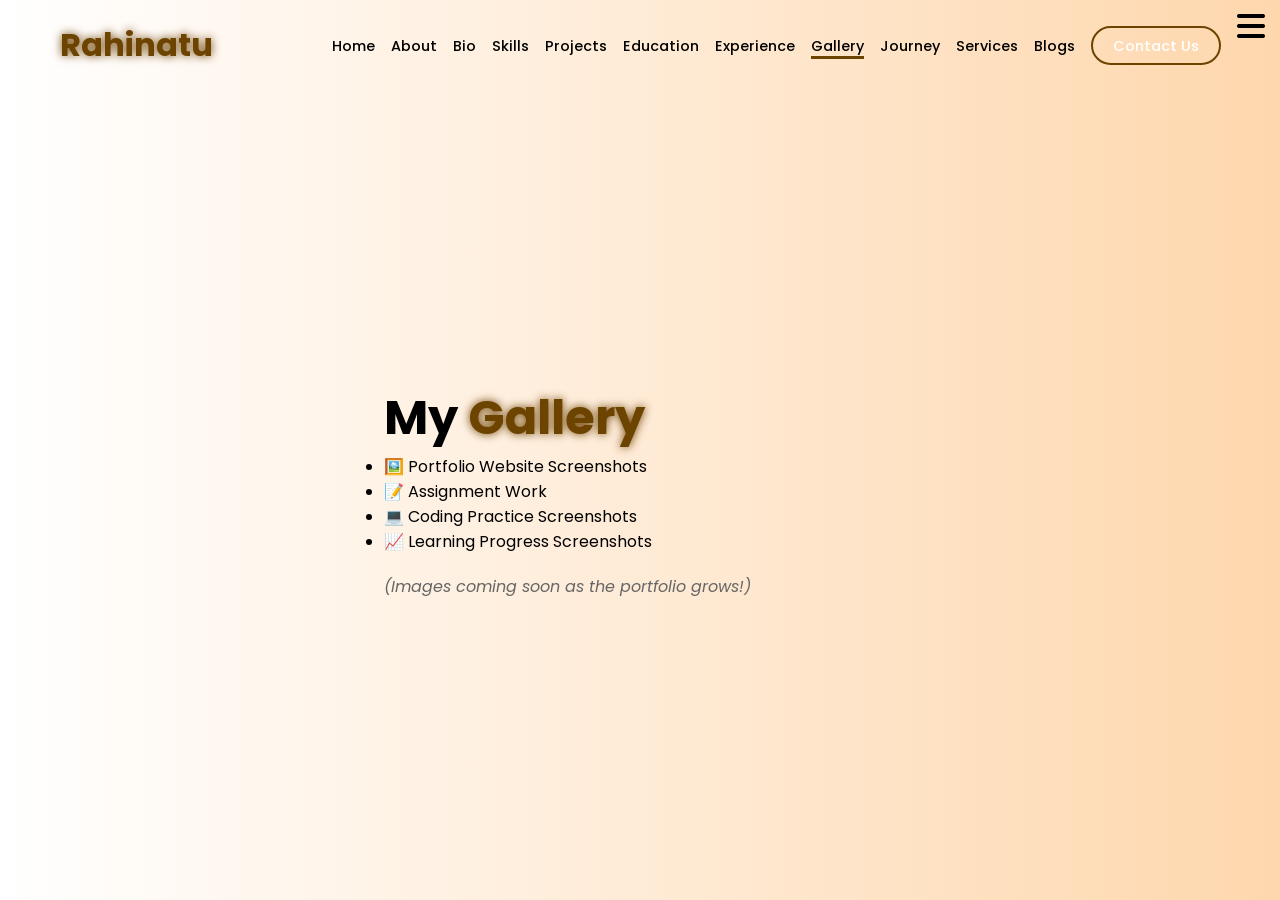
==== gallery.html @ b500e5dc "Add files via upload" ====
<!DOCTYPE html>
<html lang="en">
<head>
    <meta charset="UTF-8">
    <meta name="viewport" content="width=device-width, initial-scale=1.0">
    <title>Gallery - Rahinatu's Portfolio</title>
    <link rel="stylesheet" href="style.css">
    <link rel="stylesheet" href="https://cdnjs.cloudflare.com/ajax/libs/font-awesome/6.7.1/css/all.min.css">
    <link rel="stylesheet" href="https://unpkg.com/aos@next/dist/aos.css" />
</head>
<body>
    <nav>
        <div class="nav-container">
            <div class="logo" data-aos="zoom-in" data-aos-duration="1000">
                <a href="index.html"><span>Rahinatu</span></a>
            </div>
            <div class="links">
                <div class="link" data-aos="fade-up" data-aos-duration="1000" data-aos-delay="100"><a href="index.html">Home</a></div>
                <div class="link" data-aos="fade-up" data-aos-duration="1000" data-aos-delay="200"><a href="about.html">About</a></div>
                <div class="link" data-aos="fade-up" data-aos-duration="1000" data-aos-delay="300"><a href="bio.html">Bio</a></div>
                <div class="link" data-aos="fade-up" data-aos-duration="1000" data-aos-delay="400"><a href="skills.html">Skills</a></div>
                <div class="link" data-aos="fade-up" data-aos-duration="1000" data-aos-delay="500"><a href="projects.html">Projects</a></div>
                <div class="link" data-aos="fade-up" data-aos-duration="1000" data-aos-delay="600"><a href="education.html">Education</a></div>
                <div class="link" data-aos="fade-up" data-aos-duration="1000" data-aos-delay="700"><a href="experience.html">Experience</a></div>
                <div class="link" data-aos="fade-up" data-aos-duration="1000" data-aos-delay="800"><a href="gallery.html" class="active">Gallery</a></div>
                <div class="link" data-aos="fade-up" data-aos-duration="1000" data-aos-delay="900"><a href="learning.html">Journey</a></div>
                <div class="link" data-aos="fade-up" data-aos-duration="1000" data-aos-delay="1000"><a href="services.html">Services</a></div>
                <div class="link" data-aos="fade-up" data-aos-duration="1000" data-aos-delay="1100"><a href="blogs.html">Blogs</a></div>
                <div class="link contact-btn" data-aos="fade-up" data-aos-duration="1000" data-aos-delay="1200"><a href="contact.html">Contact Us</a></div>
            </div>
            <i class="fa-solid fa-bars hamburg" onclick="hamburg()"></i>
        </div>
        <div class="dropdown">
            <div class="links">
                <a href="index.html">Home</a>
                <a href="about.html">About</a>
                <a href="bio.html">Bio</a>
                <a href="skills.html">Skills</a>
                <a href="projects.html">Projects</a>
                <a href="education.html">Education</a>
                <a href="experience.html">Experience</a>
                <a href="gallery.html">Gallery</a>
                <a href="learning.html">Journey</a>
                <a href="services.html">Services</a>
                <a href="blogs.html">Blogs</a>
                <a href="contact.html">Contact Us</a>
                <i class="fa-solid fa-xmark cancel" onclick="cancel()"></i>
            </div>
        </div>
    </nav>

    <section>
        <div class="main-container">
            <div class="content" data-aos="fade-up">
                <h1>My <span>Gallery</span></h1>
                <ul>
                    <li>🖼️ Portfolio Website Screenshots</li>
                    <li>📝 Assignment Work</li>
                    <li>💻 Coding Practice Screenshots</li>
                    <li>📈 Learning Progress Screenshots</li>
                </ul>
                <p style="margin-top: 20px; font-style: italic; color: #666;">(Images coming soon as the portfolio grows!)</p>
            </div>
        </div>
    </section>

    <script src="https://unpkg.com/aos@next/dist/aos.js"></script>
    <script>AOS.init({offset: 0});</script>
    <script>
        function hamburg() {
            const navbar = document.querySelector(".dropdown");
            navbar.style.transform = "translateY(0%)";
            document.body.classList.add("noscroll");
        }
        function cancel() {
            const navbar = document.querySelector(".dropdown");
            navbar.style.transform = "translateY(-100%)";
            document.body.classList.remove("noscroll");
        }
    </script>
</body>
</html>
---- style.css ----
@import url('https://fonts.googleapis.com/css2?family=Poppins:wght@100;200;300;400;500;600&display=swap');


html {
    scroll-behavior: smooth;
  }
  
*{
    padding: 0;
    margin: 0;
    font-family: 'Poppins', sans-serif;
    box-sizing: border-box;
}

html{
    overflow-x: hidden;
}


body {
    width: 100%;
    min-height: 100vh;
    overflow-x: hidden;
    background: linear-gradient(to right, rgb(255,255,255), rgb(254,215,173));
}


body.noscroll {
    overflow: hidden;
  }
  
nav{
    width: 100%;
    height: 10vh;
    position: sticky;
}


.nav-container{
    width: 100%;
    height: 100%;
    display: flex;
    justify-content: space-around;
    align-items: center;
}

/* Forcefully remove underline, if some other style is overriding it */
a, a span {
    text-decoration: none !important;
    color: inherit;
  }
  

.logo{
    color: black;
    font-size: 2rem;
    font-weight: bolder;
}

.logo span{
    color: rgb(109,67, 0);
    text-shadow: 0 0 10px rgb(109,67, 0);
}

.hamburg, .cancel{
    cursor: pointer;
    position: absolute;
    right: 15px;
    top: 10px;
    color: black;
    font-size: 2rem;
    display: block !important;
}

.nav-container .links {
    display: flex;
    gap: 1rem;
    align-items: center;
}

.nav-container .links a{
    position: relative;
    font-size: 0.9rem;
    color: black;
    text-decoration: none;
    font-weight: 500;
    transition: 0.3s linear;
}

.nav-container .links a::before{
    position: absolute;
    content: "";
    bottom: -3px;
    left: 0;
    width: 0%;
    height: 3px;
    background-color: rgb(109,67, 0);
    transition: 0.2s linear;
}

.nav-container .links a:hover::before,
.nav-container .links a.active::before{
    width: 100%;
}

.nav-container .contact-btn{
    background-color: transparent;
    padding: 5px 20px;
    border-radius: 20px;
    border: 2px solid rgb(109,67, 0);
    transition: 0.2s linear;
}

.nav-container .contact-btn a{
    color: white;
    transition: 0.3s linear;
}

.nav-container .contact-btn:hover, .nav-container .contact-btn:hover a{
    background-color: rgb(12, 12, 11);
    color: white;
}

.nav-container .links a:hover{
    color: rgb(109,67, 0);
}

.dropdown {
    z-index: 100;
    position: fixed;
    top: 0;
    left: 0;
    width: 100vw;
    height: 100vh; /* Full screen */
    background-color: rgba(0, 0, 0, 0.5); /* Slight dark overlay */
    backdrop-filter: blur(20px); /* Full screen blur */
    -webkit-backdrop-filter: blur(10px); /* Safari support */
    transform: translateY(-100%);
    transition: transform 0.3s ease-in-out;
  }
  

.dropdown .links {
    display: flex;
    flex-direction: column;
    justify-content: center;
    align-items: center;
    height: 100%;
    overflow-y: auto;
    padding: 50px 0;
  }
  
  .dropdown .links a {
    display: block; /* Not flex or inline */
    width: 100%;    /* Take full width */
    padding: 15px 20px;
    color: white;
    text-decoration: none;
    text-align: center;
    font-size: 1.5rem;
    transition: background-color 0.3s;
  }
  
  

.dropdown .links a:hover{
    background-color: rgb(109,67, 0);
}

section{
    width: 100%;
    min-height: 90vh;
}

.main-container{
    width: 100%;
    min-height: 90vh;
    display: flex;
    justify-content: space-evenly;
    align-items: center;
}

.main-container .image{
    z-index: -1;
    width: 50%;
}

.main-container .image img{
    width: 100%;
    max-width: 450px;
    max-height: 500px;
    height: auto;
    border-radius: 20px;
    box-shadow: 0 10px 30px rgba(109, 67, 0, 0.3);
    object-fit: cover;
}

.main-container .content{
    color: black;
    width: 40%;
    min-height: 100px;
}

.content h1{
    font-size: clamp(1rem, 2rem + 5vw, 3rem);
}

.content h1 span{
    color: rgb(109,67, 0);
    text-shadow: 0 0 10px rgb(109,67, 0);
}

.content .typewriter{
    font-weight: 600;
    font-size: clamp(1rem, 1rem + 5vw, 2rem);
}

.content .typewriter span{
    color: rgb(109,67, 0);
    font-size: 2.5rem;
    text-shadow: 0 0 5px rgb(109,67, 0);
    position: relative;
    transition: 0.3s linear;
}

.typewriter span::before{
    content: "Developer";
    animation: words 8s infinite;
}

.typewriter span::after{
    content: "";
    position: absolute;
    width: calc(100% + 8px);
    height: 100%;
    border-left: 3px solid black;
    animation:  cursor 0.4s linear infinite;
}

@keyframes cursor {
    to{
        border-left: 3px solid #b74b4b;
    }
}

@keyframes words {
    0%, 33%{
        content: "Developer";
    }
    34%, 66%{
        content: "Designer";
    }
}

.content p{
    font-size: clamp(0.4rem, 0.2rem + 9vw, 1rem);
    margin: 10px 0;
}

.social-links i{
    display: inline-flex;
    justify-content: center;
    align-items: center;
    width: 3rem;
    height: 3rem;
    background-color:transparent;
    border: 0.2rem solid rgb(109,67, 0);
    border-radius: 50%;
    color:rgb(109,67, 0);
    margin: 5px 10px;
    font-size: 1.5rem;
    transition: 0.2s linear;
}

.social-links i:hover{
    scale: 1.3;
    color: white;
    background-color: rgb(109,67, 0);
    filter: drop-shadow(0 0 10px rgb(109,67,0));
}

.content .download-button {
    display: inline-block;
    width: 80%;
    max-width: 300px;
    padding: 15px 0;
    background-color: rgb(109, 67, 0);
    color: white;
    border: none;
    outline: none;
    font-size: 1.1rem;
    font-weight: 700;
    border-radius: 8px;
    text-align: center;
    text-decoration: none;
    transition: 0.3s ease-in-out;
    margin-top: 30px;
}

.content .download-button:hover {
    scale: 1.05;
    color: rgb(109, 67, 0);
    background-color: transparent;
    border: 2px solid rgb(109, 67, 0);
    box-shadow: 0 0 20px rgb(109, 67, 0);
}



  #contact {
    width: 100%;
    min-height: 100vh; /* ✅ Use min-height */
    padding: 80px 20px;
    display: flex;
    justify-content: center;
    align-items: flex-start;
    background: linear-gradient(to right, rgb(255,255,255), rgb(254,215,173));
}



#contact .main-container {
    width: 100%;
    max-width: 800px;
    background-color: white;
    border-radius: 15px;
    box-shadow: 0 0 30px rgba(0,0,0,0.1);
    padding: 40px;
    display: flex;
    flex-direction: column;
    align-items: center;
    height: auto; /* ✅ Let it grow with content */
  }
  
  
  #contact .content {
    width: 100%;
    height: auto; /* ✅ Make sure it can expand */
  }
  
  
  #contact .content h1 {
    text-align: center;
    font-size: 2.5rem;
    margin-bottom: 30px;
    color: rgb(109,67,0);
  }
  
  #contact .content h1 span {
    color: black;
  }
  
  #contact form {
    width: 100%;
    display: flex;
    flex-direction: column;
    gap: 18px;
    align-items: center;
  }
  
  #contact input,
  #contact textarea {
    width: 100%;
    max-width: 600px;
    padding: 15px;
    font-size: 1rem;
    border: 2px solid rgba(109,67,0, 0.4);
    border-radius: 10px;
    outline: none;
    resize: none;
    transition: 0.3s ease-in-out;
  }
  
  #contact input:focus,
  #contact textarea:focus {
    border-color: rgb(109,67,0);
    box-shadow: 0 0 10px rgba(109,67,0, 0.5);
  }
  
  #contact button {
    width: 100%;
    max-width: 600px;
    font-size: 1rem;
    font-weight: bold;
    text-align: center;
    background-color: rgb(109,67,0);
    color: white;
    border: none;
    border-radius: 10px;
    cursor: pointer;
    transition: 0.3s ease-in-out;
  }
  
  #contact button:hover {
    background-color: rgb(32, 25, 13);
    color: rgb(109,67,0);
    border: 2px solid rgb(109,67,0);
    box-shadow: 0 0 20px rgb(109,67,0);
    transform: scale(1.05);
  }

  #contact textarea {
    height: 120px;
  }
  
  

@media (max-width:884px) {
    body{
        overflow-y: visible;
    }

    nav .logo{
        position: absolute;
        top: 16px;
        left: 15px;
        font-size: 1.5rem;
    }

    .main-container{
        display: flex;
        flex-direction: column;
        min-height: auto;
        height: auto;
        padding: 50px 20px;
    }

    .nav-container .links{
        display: none;
    }

    .hamburg,.cancel{
        display: block;
    }

    .cancel{
        color: white;
    }

    .main-container .image{
        width: 100%;
        display: flex;
        justify-content: center;
        margin-bottom: 2rem;
        order: -1; /* Move image to top on mobile for index and about */
    }

    .main-container .content{
        width: 100%;
        text-align: left;
    }

    .social-links i{
        width: 2.5rem;
        height: 2.5rem;
        font-size: 1.2rem;
    }

    .content .download-button{
        margin: 20px auto;
        display: block;
    }
}
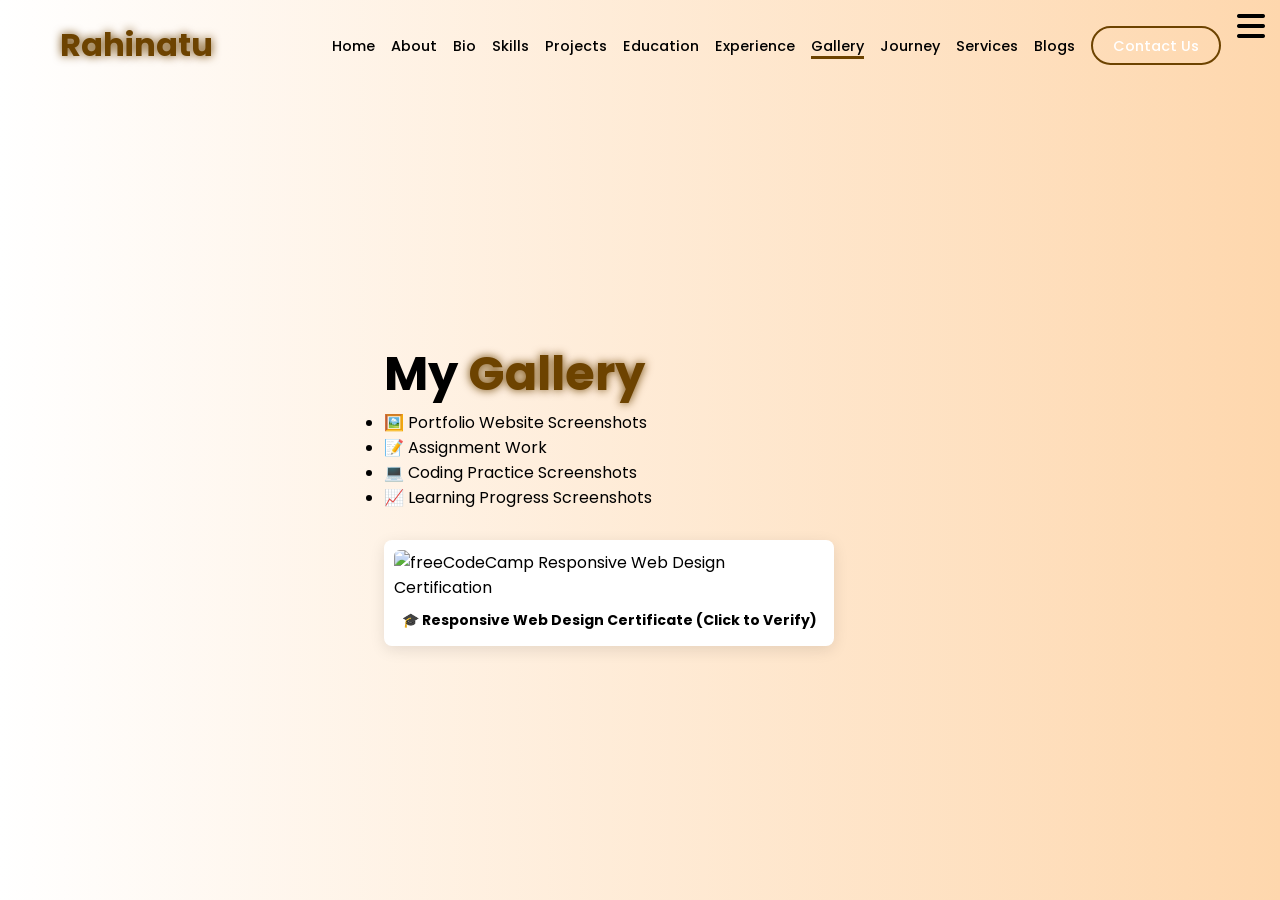
==== commit 8d400bcf: "Update gallery.html" ====
--- a/gallery.html
+++ b/gallery.html
@@ -7,6 +7,35 @@
     <link rel="stylesheet" href="style.css">
     <link rel="stylesheet" href="https://cdnjs.cloudflare.com/ajax/libs/font-awesome/6.7.1/css/all.min.css">
     <link rel="stylesheet" href="https://unpkg.com/aos@next/dist/aos.css" />
+    <style>
+        /* Optional internal styling to make sure the certificate image fits elegantly */
+        .cert-card {
+            margin-top: 30px;
+            max-width: 450px;
+            border-radius: 8px;
+            overflow: hidden;
+            box-shadow: 0 4px 15px rgba(0,0,0,0.1);
+            transition: transform 0.3s ease;
+            background: #fff;
+            padding: 10px;
+            display: inline-block;
+        }
+        .cert-card:hover {
+            transform: translateY(-5px);
+        }
+        .cert-card img {
+            width: 100%;
+            height: auto;
+            border-radius: 6px;
+            display: block;
+        }
+        .cert-card p {
+            margin: 10px 0 5px 0;
+            font-size: 14px;
+            font-weight: bold;
+            text-align: center;
+        }
+    </style>
 </head>
 <body>
     <nav>
@@ -59,7 +88,13 @@
                     <li>💻 Coding Practice Screenshots</li>
                     <li>📈 Learning Progress Screenshots</li>
                 </ul>
-                <p style="margin-top: 20px; font-style: italic; color: #666;">(Images coming soon as the portfolio grows!)</p>
+
+                <div class="cert-card" data-aos="zoom-in" data-aos-delay="200">
+                    <a href="https://www.freecodecamp.org/certification/rahinatu/responsive-web-design" target="_blank">
+                        <img src="rahinatucert.jpg" alt="freeCodeCamp Responsive Web Design Certification">
+                    </a>
+                    <p>🎓 Responsive Web Design Certificate (Click to Verify)</p>
+                </div>
             </div>
         </div>
     </section>
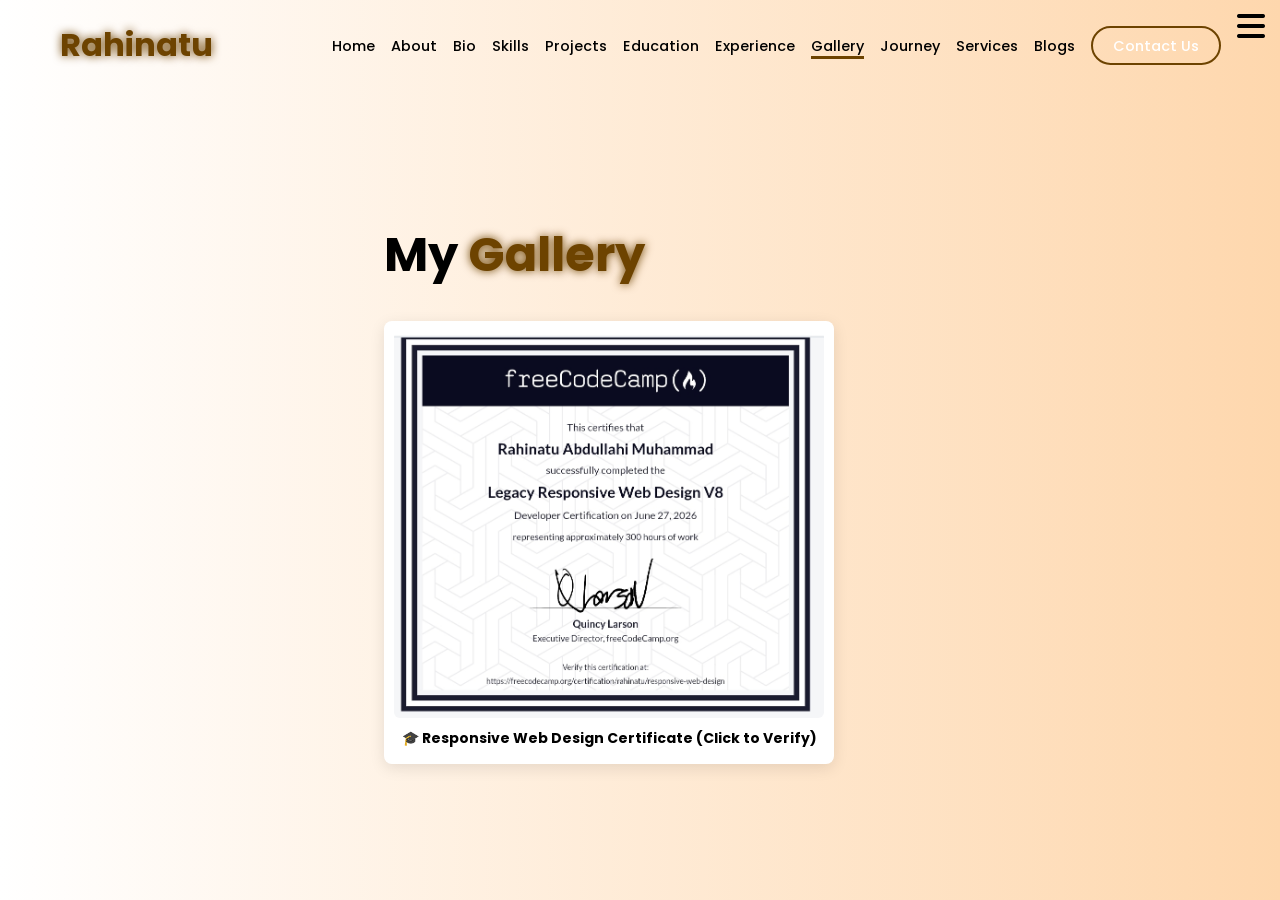
==== commit eb41d805: "Update gallery.html" ====
--- a/gallery.html
+++ b/gallery.html
@@ -8,7 +8,6 @@
     <link rel="stylesheet" href="https://cdnjs.cloudflare.com/ajax/libs/font-awesome/6.7.1/css/all.min.css">
     <link rel="stylesheet" href="https://unpkg.com/aos@next/dist/aos.css" />
     <style>
-        /* Optional internal styling to make sure the certificate image fits elegantly */
         .cert-card {
             margin-top: 30px;
             max-width: 450px;
@@ -82,12 +81,6 @@
         <div class="main-container">
             <div class="content" data-aos="fade-up">
                 <h1>My <span>Gallery</span></h1>
-                <ul>
-                    <li>🖼️ Portfolio Website Screenshots</li>
-                    <li>📝 Assignment Work</li>
-                    <li>💻 Coding Practice Screenshots</li>
-                    <li>📈 Learning Progress Screenshots</li>
-                </ul>
 
                 <div class="cert-card" data-aos="zoom-in" data-aos-delay="200">
                     <a href="https://www.freecodecamp.org/certification/rahinatu/responsive-web-design" target="_blank">
